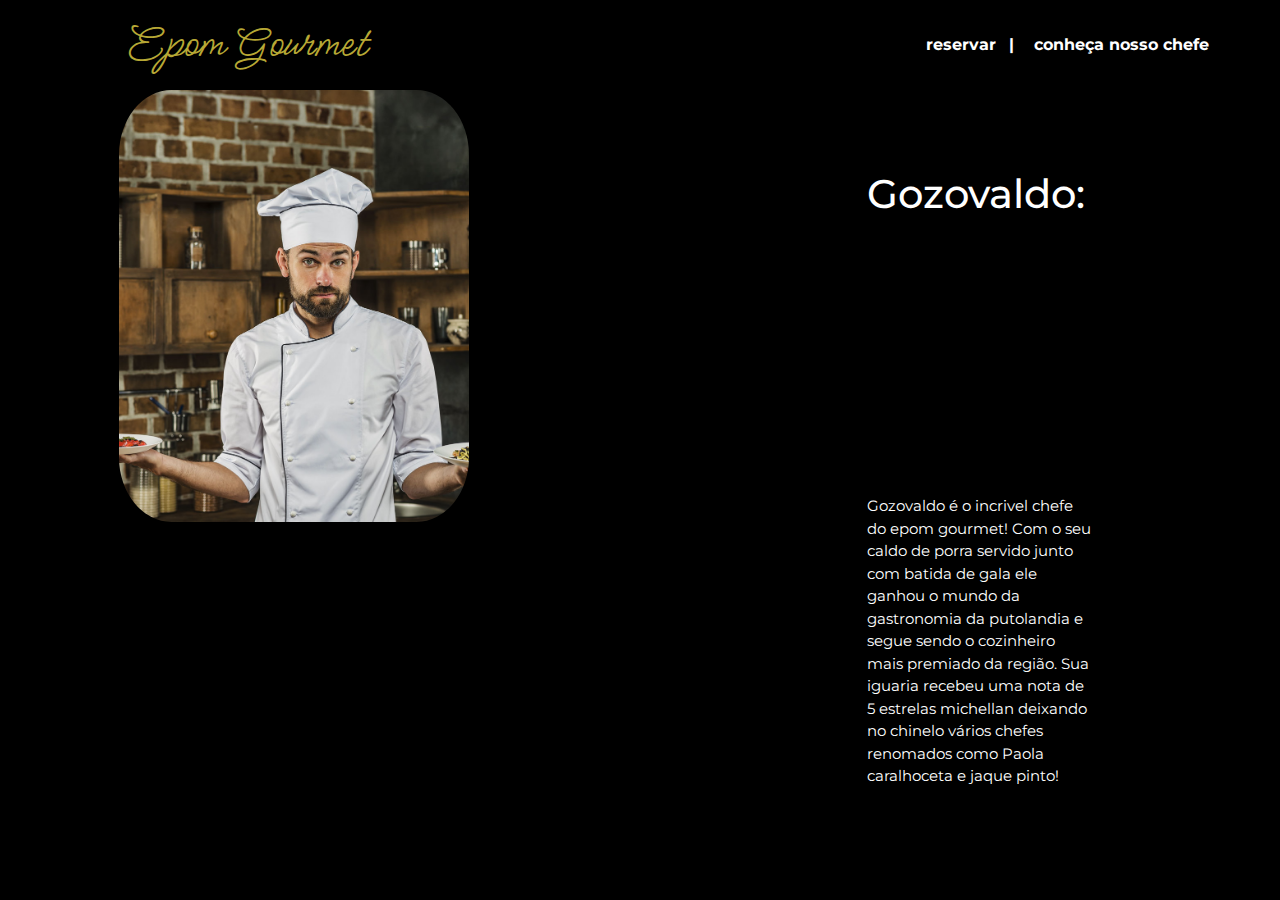
==== pages/conhecachefe.html @ 17dbae18 "atualização pauly" ====
<!DOCTYPE html>
<html lang="pt-br">

<head>
    <meta charset="UTF-8">
    <meta name="viewport" content="width=device-width, initial-scale=1.0">
    <title>Epom Gourmet - Conheça o Chefe</title>
    <link href="https://cdn.jsdelivr.net/npm/bootstrap@5.3.3/dist/css/bootstrap.min.css" rel="stylesheet"
        integrity="sha384-QWTKZyjpPEjISv5WaRU9OFeRpok6YctnYmDr5pNlyT2bRjXh0JMhjY6hW+ALEwIH" crossorigin="anonymous">
    <link rel="stylesheet" href="../style.css">
</head>

<body> 
    <body style="background-color:black;"></body>
    <header>
        <h1><a href="../index.html">Epom Gourmet</a></h1>
        <div class="links">
            <ul>
                <li><a href="#">reservar</a></li>
                <li><a href="#">|</a></li>
                <li><a href="#">conheça nosso chefe</a></li>
            </ul>
            <div class="dropdown">
                <button class="dropdown-toggle" type="button" data-bs-toggle="dropdown" aria-expanded="false">
                    <img src="../menu.svg" alt="">
                </button>
                <ul class="dropdown-menu" style="background-color: #B7A835; height: 50vh !important;">
                    <li><a class="dropdown-item" href="#">Action</a></li>
                    <li><a class="dropdown-item" href="#">Another action</a></li>
                    <li><a class="dropdown-item" href="#">Something else here</a></li>
                </ul>
            </div>
        </div>
    </header>

    <div class="chefe">
        <div class="gozovaldo">
            <img src="gozy1.jpg" alt="gozy looks so happy right now!!!">
        </div>
        <div class="vidadochefe">
            <h1>Gozovaldo:</h1>
            <p>Gozovaldo é o incrivel chefe do epom gourmet! Com o seu caldo de porra servido junto com batida de gala
                ele ganhou o mundo da gastronomia da putolandia e segue sendo o cozinheiro mais premiado da região. Sua 
                iguaria recebeu uma nota de 5 estrelas michellan deixando no chinelo vários chefes renomados como Paola caralhoceta
                e jaque pinto!
            </p>
        </div>
    </div>
</body>
</html>
---- style.css ----
@import url('https://fonts.googleapis.com/css2?family=Montserrat:ital,wght@0,100..900;1,100..900&display=swap');
@import url('https://fonts.googleapis.com/css2?family=Meow+Script&display=swap');

* {
    font-family: "Montserrat" !important;
    margin: 0;
    padding: 0;
    text-decoration: none;
    /* background-image: url("landing.jpg");
        background-repeat: no-repeat;
        background-position: center;
        object-fit: cover; */
    /* width: 99.137%; */
    max-width: 100% !important;
    height: 100%;
    margin-left: 3%;
    margin-right: 3%;
}

body {
    font-family: "Montserrat" !important;
    background-image: url("landing.jpg");
    background-repeat: repeat;
    background-position: center;
    object-fit: cover;
}

* a {
    color: white !important;
    text-decoration: none !important;
}

* li {
    list-style: none !important;
}

/* tags index */

/* sessão header */

header {
    display: flex;
    flex-direction: row;
    height: 10%;
    justify-content: space-between;
    /*  backdrop-filter: blur(50px) */
    ;
}

header h1 {
    max-width: 50%;
    width: 50%;
    display: flex;

    align-items: center;
}

h1 a {
    font-family: "Meow Script" !important;
    color: #B7A835 !important;
    font-size: 48px;
    height: fit-content;
}



.links {
    width: 50%;
    display: contents;
}

.links ul {
    font-weight: bold;
    display: flex;
    align-items: center;
    justify-content: space-around;
    background-color: transparent;
    padding-left: 5px;
    padding-right: 5px;
    flex-direction: row;
    height: 100%;
    max-height: 100%;
}

.links li {
    height: fit-content;
}

.links li a {
    font-size: 16px;
    white-space: nowrap;
    transition: 300ms ease-in !important;
}

.dropdown {
    display: none;
}

.links li a:hover {
    text-decoration: underline 0.15em #B7A835 !important;
}

/* fim da sessão header */

.reserva {
    max-height: 90%;
    display: flex;
    align-items: center;
    justify-content: space-around;
}

.reserva .img {
    height: auto;
}

.reserva .img img {
    object-fit: cover;
    width: 456px;
    height: 532.8px;
    -webkit-user-drag: none;

}

.reserva .botao-reservar {
    height: 200px;
    width: 400px;
    background-image: url(mesinha.svg);
    background-position: center;
    background-repeat: no-repeat;
    display: flex;
    align-items: center;
    justify-content: center;
}

.reserva .botao-reservar h2 {
    height: auto;
    position: absolute;
    top: 51%;
    right: 22.3%;
    font-size: 30px;
    font-weight: bold !important;
}

/* fim do reservar */

/* fim do index */

@media only screen and (min-width: 768px) and (max-width: 1024px) {
    .reserva .img img {
        object-fit: contain;
        width: 500px;
        -webkit-user-drag: none;
    }

    .reserva .botao-reservar h2 {
        height: auto;
        position: absolute;
        top: 52%;
        right: 18%;
        font-size: 30px;
    }

    h1 a {
        font-family: "Meow Script";
        color: #B7A835;
        font-size: 40px;
        height: fit-content;
    }
}

@media only screen and (max-width: 768px) {
    h1 a {
        font-size: 25px;
    }

    .links ul {
        display: none;
    }

    .reserva .img img {
        object-fit: contain;
        width: 250px;
        -webkit-user-drag: none;
        height: auto;
    }

    .reserva {
        max-height: 90%;
        display: flex;
        align-items: center;
        justify-content: center;
        flex-direction: column;
    }

    .reserva .botao-reservar h2 {
        height: auto;
        position: absolute;
        top: 67.5%;
        right: 35%;
        font-size: 30px;
    }

    .dropdown {
        display: flex;
        flex-direction: row;
    }

    .dropdown-toggle {
        background-color: transparent !important;
        border: none;
    }

    .dropdown-toggle img {
        object-fit: contain;
        width: 50px !important;
    }

    ul .dropdown-menu {
        background-color: #B7A835 I !important;
        font-family: "Montserrat" !important;
        font-weight: bold !important;
    }
}

/* pagina reservar inicio */

.form-reservar{
    display: flex !important;
    flex-direction: row !important;
    align-items: center !important;
    justify-content: center !important;
    max-height: 90% !important;
}

.form-reservar form{
    display: flex;
    flex-direction: column !important;
    height: 50%;
    width: 30% !important;
    background-color: #B7A835;
    padding: 20px;
    border-radius: 20px;
    justify-content: space-around;
}

.form-reservar form h2{
    height: auto;
    color: white !important;
    font-weight: bold !important;
    margin: 0;
    align-self: center;
}

.form-reservar form input{
    height: 30px !important;
    font-family: "Montserrat" !important;
    margin-bottom: 20px;
    background-color: #70672100;
    border-color: transparent;
    border-bottom: 1px solid #ffffff;
    color: white !important;
    padding: 10px;
    transition: 300ms linear !important;
}

.form-reservar form input:hover{
    border-bottom: 3px solid #ffffff !important;
}

.form-reservar form input:focus-visible{
   /*  border-color: transparent !important;
    border-bottom: 1px solid #ffffff !important; */
    outline: none;
}


.form-reservar form input::placeholder{
    color: white;
    /* padding-left: 10px; */
}

.form-reservar form button{
    height: auto;
    width: 30%;
    background-color: white;
    border: none;
    border-radius: 5px;
    font-weight: bold;
    align-self: center;
}

.form-reservar form .inputs{
    display: flex;
    flex-direction: column;
    height: auto;
    padding: 0;
    margin: 0;
}

/* pagina conheça o chefe */

.chefe {
    max-height: 90vh; 
    display: flex;
    justify-content: left;
    position: relative; 
}

.chefe .gozovaldo {
    height: auto;
}

.chefe .gozovaldo img {
    border-radius: 15%;
    object-fit: cover;
    width: 350px;
    height: 432px;
    -webkit-user-drag: none;
}

.vidadochefe {
    background-color: rgba(0, 0, 0, 0.8);
    position: absolute;
    left: 60%;
    padding: 80px; 
    border-radius: 15%; 
    max-width: 30%; 
    display: flex;
    flex-direction: column;
}

.chefe .vidadochefe h1 {
    font-family: Verdana, Geneva, Tahoma, sans-serif; 
    color: white;
    margin: 0; 
}

.chefe .vidadochefe p {
    font-size: 15px;
    text-align: start; 
    font-family: Verdana, Geneva, Tahoma, sans-serif; 
    color: white;
    margin: 0; 
}
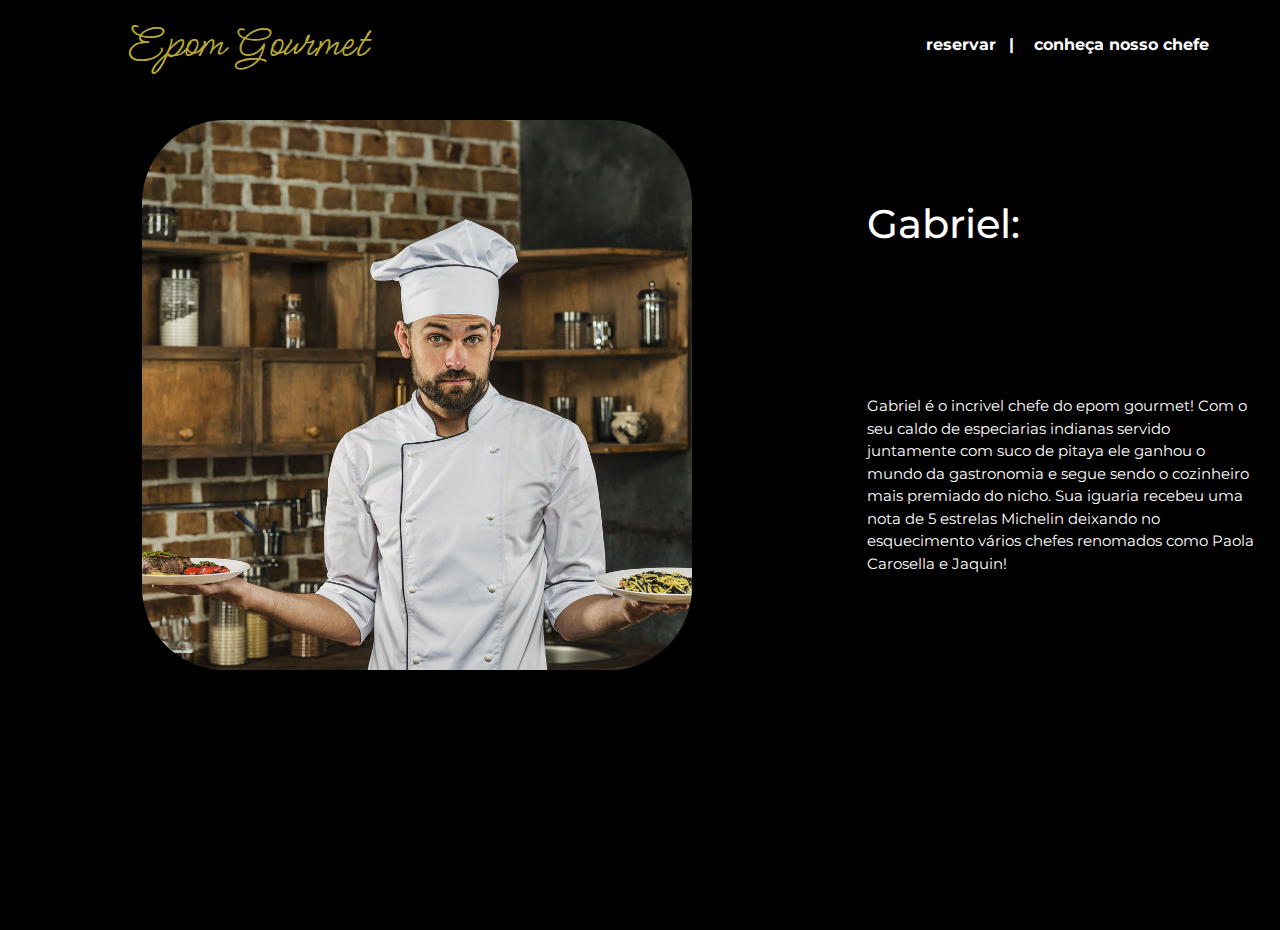
==== commit ff7ea919: "mudança no texto e tentativa de deixar responsivo" ====
--- a/pages/conhecachefe.html
+++ b/pages/conhecachefe.html
@@ -34,15 +34,15 @@
     </header>
 
     <div class="chefe">
-        <div class="gozovaldo">
+        <div class="gabriel">
             <img src="gozy1.jpg" alt="gozy looks so happy right now!!!">
         </div>
         <div class="vidadochefe">
-            <h1>Gozovaldo:</h1>
-            <p>Gozovaldo é o incrivel chefe do epom gourmet! Com o seu caldo de porra servido junto com batida de gala
-                ele ganhou o mundo da gastronomia da putolandia e segue sendo o cozinheiro mais premiado da região. Sua 
-                iguaria recebeu uma nota de 5 estrelas michellan deixando no chinelo vários chefes renomados como Paola caralhoceta
-                e jaque pinto!
+            <h1>Gabriel:</h1>
+            <p>Gabriel é o incrivel chefe do epom gourmet! Com o seu caldo de especiarias indianas servido juntamente com suco de pitaya
+                ele ganhou o mundo da gastronomia e segue sendo o cozinheiro mais premiado do nicho. Sua 
+                iguaria recebeu uma nota de 5 estrelas Michelin deixando no esquecimento vários chefes renomados como Paola Carosella
+                e Jaquin!
             </p>
         </div>
     </div>
--- a/style.css
+++ b/style.css
@@ -300,27 +300,31 @@
 /* pagina conheça o chefe */
 
 .chefe {
+    margin-top: 30px;
     max-height: 90vh; 
     display: flex;
     justify-content: left;
     position: relative; 
 }
 
-.chefe .gozovaldo {
-    height: auto;
-}
-
-.chefe .gozovaldo img {
+.chefe .gabriel {
+    height: auto;
+}
+
+.chefe .gabriel img {
     border-radius: 15%;
     object-fit: cover;
-    width: 350px;
-    height: 432px;
+    width: 550px;
+    height: 550px;
     -webkit-user-drag: none;
+    position: absolute;
 }
 
 .vidadochefe {
     background-color: rgba(0, 0, 0, 0.8);
     position: absolute;
+    width: 550px;
+    height: 550px;
     left: 60%;
     padding: 80px; 
     border-radius: 15%; 
@@ -341,4 +345,26 @@
     font-family: Verdana, Geneva, Tahoma, sans-serif; 
     color: white;
     margin: 0; 
-}+    position: relative;
+}
+/*
+@media only screen and (min-width: 769px) {
+    .chefe {
+        flex-direction: row;
+        justify-content: space-between;
+    }
+
+    .chefe .gozovaldo img, .vidadochefe {
+        width: 300px;
+        height: 300px;
+    }
+
+    .vidadochefe {
+        padding: 80px;
+    }
+
+    .chefe .vidadochefe p {
+        text-align: start;
+    }
+}
+    */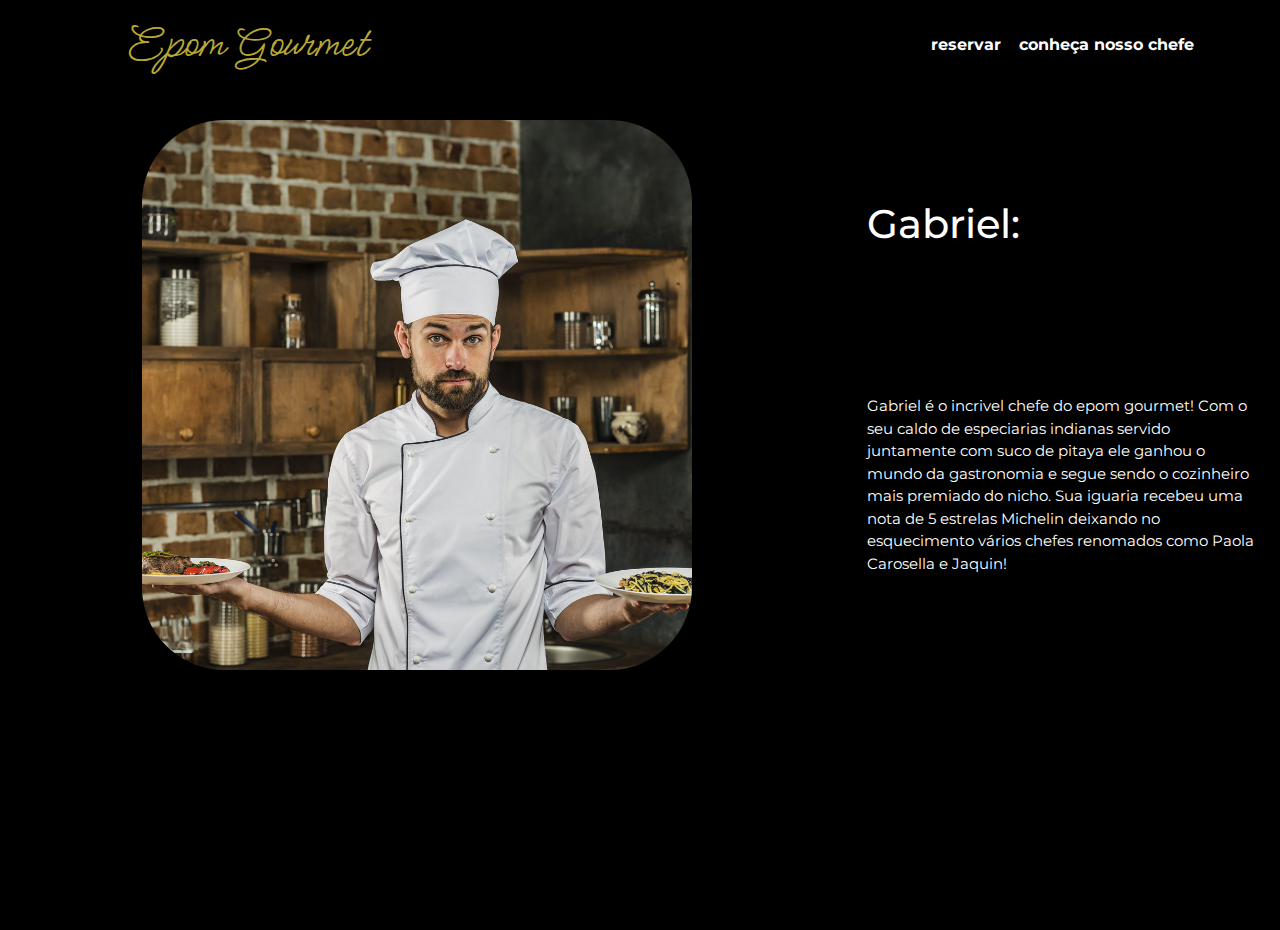
==== commit 21db9ec3: "refactor: Update navigation links and dropdown menu in HTML files, created "fila" page" ====
--- a/pages/conhecachefe.html
+++ b/pages/conhecachefe.html
@@ -16,18 +16,17 @@
         <h1><a href="../index.html">Epom Gourmet</a></h1>
         <div class="links">
             <ul>
-                <li><a href="#">reservar</a></li>
-                <li><a href="#">|</a></li>
-                <li><a href="#">conheça nosso chefe</a></li>
+                <li><a href="reservar.html">reservar</a></li>
+                <li><a href="conhecachefe.html">conheça nosso chefe</a></li>
             </ul>
             <div class="dropdown">
                 <button class="dropdown-toggle" type="button" data-bs-toggle="dropdown" aria-expanded="false">
                     <img src="../menu.svg" alt="">
                 </button>
                 <ul class="dropdown-menu" style="background-color: #B7A835; height: 50vh !important;">
-                    <li><a class="dropdown-item" href="#">Action</a></li>
-                    <li><a class="dropdown-item" href="#">Another action</a></li>
-                    <li><a class="dropdown-item" href="#">Something else here</a></li>
+                    <li><a class="dropdown-item" href="reservar.html"><b>reservar</b></a></li>
+                    <li><a class="dropdown-item" href="conhecachefe.html"><b>conheça nosso chefe</b></a></li>
+                    <li><a class="dropdown-item" href="fila/fila.html"><b>verificar fila</b></a></li>
                 </ul>
             </div>
         </div>
@@ -46,5 +45,9 @@
             </p>
         </div>
     </div>
+
+    <script src="https://cdn.jsdelivr.net/npm/bootstrap@5.3.3/dist/js/bootstrap.bundle.min.js"
+        integrity="sha384-YvpcrYf0tY3lHB60NNkmXc5s9fDVZLESaAA55NDzOxhy9GkcIdslK1eN7N6jIeHz"
+        crossorigin="anonymous"></script>
 </body>
 </html>--- a/style.css
+++ b/style.css
@@ -210,6 +210,25 @@
         border: none;
     }
 
+    .dropdown .show{
+        width: 100px !important;
+        margin-right: 50px;
+        text-wrap: wrap;
+        max-height: fit-content !important;
+    }
+
+    .show{
+        height: fit-content !important;
+        max-height: fit-content !important;
+    }
+    
+    /* .dropdown-menu{
+        height: 80vh !important;
+    } */
+
+    .show li a{
+        text-wrap: wrap;
+    }
     .dropdown-toggle img {
         object-fit: contain;
         width: 50px !important;
@@ -219,6 +238,13 @@
         background-color: #B7A835 I !important;
         font-family: "Montserrat" !important;
         font-weight: bold !important;
+    }
+
+
+    /* pagina reservar responsiva */
+
+    .form-reservar form{
+        width: 90% !important;
     }
 }
 
@@ -235,7 +261,7 @@
 .form-reservar form{
     display: flex;
     flex-direction: column !important;
-    height: 50%;
+    height: 70%;
     width: 30% !important;
     background-color: #B7A835;
     padding: 20px;
@@ -296,6 +322,7 @@
     padding: 0;
     margin: 0;
 }
+
 
 /* pagina conheça o chefe */
 
@@ -367,4 +394,150 @@
         text-align: start;
     }
 }
-    */+    */
+.form-reservar form label {
+    color: white; 
+    font-family: "Montserrat"; 
+    margin-bottom: 5px; 
+}
+
+.form-reservar form textarea {
+    font-family: "Montserrat" !important;
+    background-color: #70672100;
+    border-color: transparent;
+    border-bottom: 1px solid #ffffff;
+    color: white !important;
+    padding: 10px;
+    resize: vertical; 
+    margin-bottom: 20px;
+}
+
+.form-reservar form input:focus-visible, 
+.form-reservar form textarea:focus-visible {
+    outline: none;
+    border-bottom: 3px solid #ffffff !important;
+}
+
+/* página da fila início */
+
+.verificarFila{
+    height: 90vh;
+    max-height: 90vh;
+    display: flex;
+    align-items: center;
+    justify-content: center;
+    flex-direction: column;
+    
+
+}
+
+.verificarFilaForm{
+    display: flex;
+    flex-direction: column;
+    align-items: center;
+    justify-content: center;
+    height: 30%;
+    width: 30%;
+    background-color: #B7A835;
+    padding: 20px;
+    border-radius: 20px;
+}
+
+.verificarFilaForm h2{
+    height: auto;
+    color: white !important;
+    font-weight: bold !important;
+    margin: 0;
+    align-self: center;
+}
+
+.verificarFilaForm button{
+    height: auto;
+    width: 30%;
+    background-color: white;
+    border: none;
+    border-radius: 5px;
+    font-weight: bold;
+    align-self: center;
+}
+
+
+
+.ncelularFila{
+    height: 25px;
+    font-family: "Montserrat" !important;
+    margin-bottom: 20px;
+    border: none;
+    border-radius: 10px;
+}
+
+@media screen and (max-width: 768px){
+    .verificarFila{
+        height: 90vh;
+        display: flex;
+        align-items: center;
+        justify-content: center;
+        flex-direction: column;
+    }
+
+    .verificarFilaForm{
+        display: flex;
+        flex-direction: column;
+        align-items: center;
+        justify-content: space-around;
+        height: 30%;
+        width: 100%;
+        background-color: #B7A835;
+        padding: 10px;
+        border-radius: 20px;
+    }
+
+    .ncelularFila{
+        width: 100%;
+    }
+
+    .verificarFilaForm button{
+        width: 100%;
+    }
+    
+}
+
+.posicaoFila{
+   display: flex;
+    flex-direction: column;
+    align-items: center;
+    justify-content: center;
+    height: 90vh;
+    max-height: 90vh;
+}
+
+.tempoEspera{
+    max-height: 100% !important;
+    display: flex;
+    flex-direction: column;
+    align-items: center;
+    justify-content: center;
+    background-color: #B7A835;
+    height: auto;
+}
+
+.tempoEspera p{
+    height: auto;
+    color: white !important;
+    text-align: justify;
+}
+
+.tempoEspera span{
+    height: auto;
+    color: white !important;
+    font-weight: bold !important;
+    font-size: 32px;
+}
+
+.tempoEspera h2{
+    height: auto;
+    color: white !important;
+    font-weight: bold !important;
+    margin: 0;
+    align-self: center;
+}
